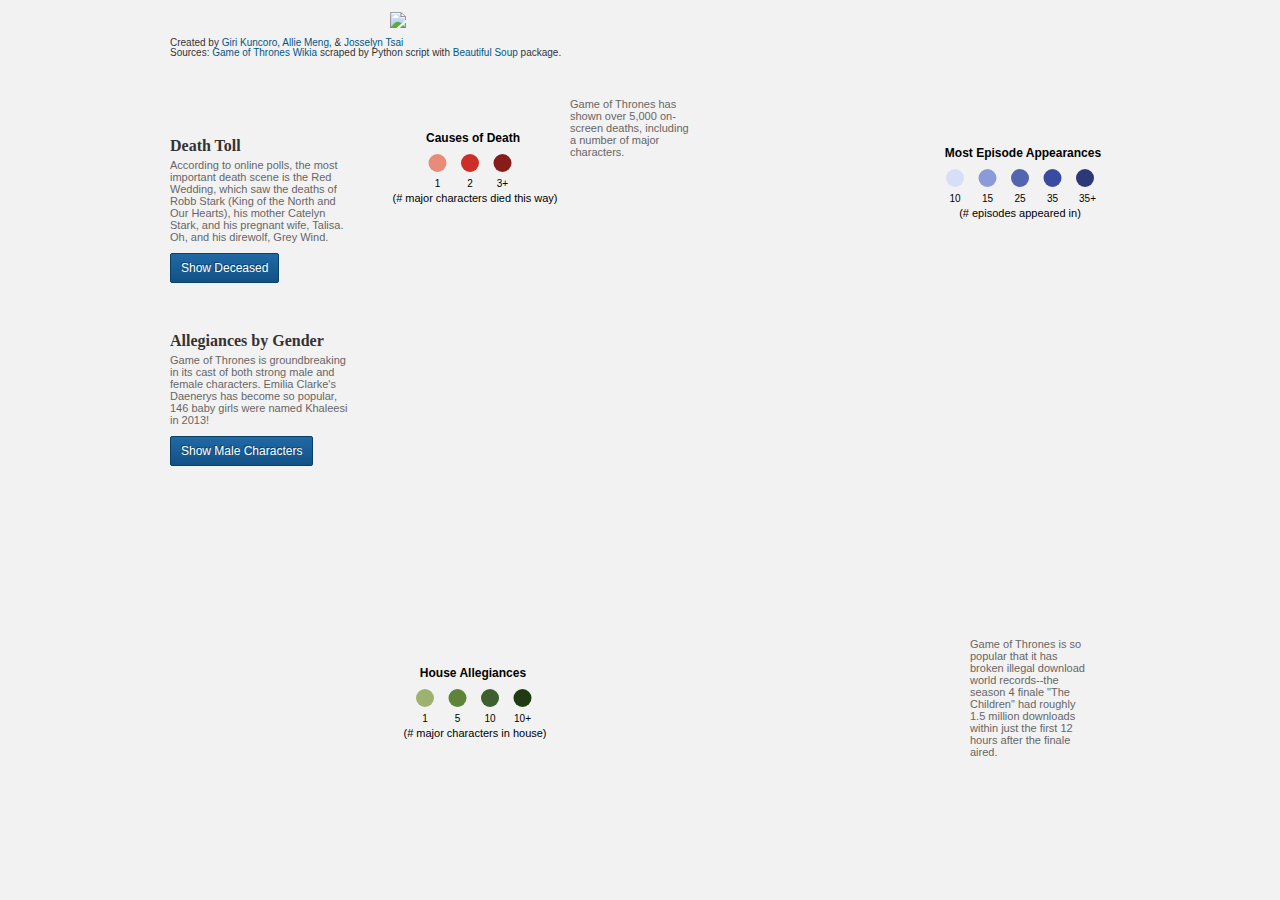
==== index.html @ e8ebdd7c "Cleaned processing function" ====
<!DOCTYPE html>
<html lang="en">
<head>
	<meta http-equiv="Content-Type" content="text/html; charset=utf-8">
	<title>Visualizing Game of Thrones</title>

	<link rel="stylesheet" type="text/css" href="css/pasteup.min.css">
	<link rel="stylesheet" type="text/css" href="css/main.css">

	<script src="https://code.jquery.com/jquery-2.1.4.min.js"></script>
	<script src="http://d3js.org/d3.v3.min.js"></script>
	<script src="js/jquery.tmpl.min.js"></script>
	<script>
		(function(i,s,o,g,r,a,m){i['GoogleAnalyticsObject']=r;i[r]=i[r]||function(){
		(i[r].q=i[r].q||[]).push(arguments)},i[r].l=1*new Date();a=s.createElement(o),
		m=s.getElementsByTagName(o)[0];a.async=1;a.src=g;m.parentNode.insertBefore(a,m)
		})(window,document,'script','//www.google-analytics.com/analytics.js','ga');

		ga('create', 'UA-43046283-2', 'auto');
		ga('send', 'pageview');
	</script>
	<script id="got-canvas" type="text/x-jquery-tmpl">

		<div id='node-name'>${name}</div>

		<div class='node-topic' id='node-image-references'>
			<img src="${imagesrc}" alt="thrones" width="100" height="100">
		</div>
		<div class='node-topic' id='node-game-sales'>
			<div class='node-label'>Status</div>
			<div class='node-data-color' style='background-color: ${color};'></div>
			<div class='node-data-short'>${rating}</div>
		</div>
		<div class='node-topic' id='node-topic-references'>
			<div class='node-label'>Death</div>
			<div class='node-data'></div>
		</div>
		<div class='node-topic' id='node-episode-references'>
			<div class='node-label'>Appearance</div>
			<div class='node-data'>${episodes} episodes</div>
		</div>
		<div class='node-topic' id='node-season-references'>
			<div class='node-label'>Season(s)</div>
			<div class='node-data'></div>
		</div>
		<div class='node-topic' id='node-weapon-references'>
			<div class='node-label'>House</div>
			<div class='node-data'></div>
		</div>
		<div class='node-topic' id='node-culture'>
			<div class='node-label'>Culture</div>
			<div class='node-data'>${culture}</div>
		</div>
		<div class='node-topic' id='node-religion'>
			<div class='node-label'>Religion</div>
			<div class='node-data'>${religion}</div>
		</div>
		<div class='node-topic' id='node-portrayed'>
			<div class='node-label'>Portrayed</div>
			<div class='node-data'>${portrayed}</div>
		</div>
	</script>

	<script id="deathTemplate" type="text/x-jquery-tmpl">
		<div class='node-topic-tags' id='node-tags'>
			<div class='node-data-color' style='background-color: ${color};'></div>
			<div class='node-data-wide'>${count} killed by ${name}</div>
		</div>
	</script>

	<script id="allegianceTemplate" type="text/x-jquery-tmpl">
		<div class='node-topic-tags' id='node-tags'>
			<div class='node-data-color' style='background-color: ${color};'></div>
			<div class='node-data-wide'>${count} characters are in allegiance with ${name}</div>
		</div>
	</script>

	<script id="listTemplate" type="text/x-jquery-tmpl">
		<div class='node-list-item'>${item}</div>
	</script>

	<style>
		body {background-color: #F3F2F2}
	</style>
</head>
<body>

</br><img src="got.png">

<div class='wrap'>
	<div class='row' id='circle-chart-container'>

		<div class='col-12' id='got-network'></div>
		<div class='chart-detail' style='right: 50px; top: 90px; width: 140px; text-align: left;'>
			<p><svg height="100" width="205">
				<text x="103" y= "25" fill="black" font-size="12" font-family="Arial" font-weight="bold" text-anchor="middle" alignment-baseline="central">Most Episode Appearances</text>

				<circle cx="35" cy="50" r="9" fill="#D7DEF7"></circle>
				<circle cx="67.5" cy="50" r="9" fill="#8B9BD9"></circle>
				<circle cx="100" cy="50" r="9" fill="#5265AE"></circle>
				<circle cx="132.5" cy="50" r="9" fill="#394B9F"></circle>
				<circle cx="165" cy="50" r="9" fill="#2C3878"></circle>

				<text x="35" y= "70" fill="black" font-size="10" font-family="Arial" text-anchor="middle" alignment-baseline="central"> 10 </text>
				<text x="67.5" y= "70" fill="black" font-size="10" font-family="Arial" text-anchor="middle" alignment-baseline="central"> 15 </text>
				<text x="100" y= "70" fill="black" font-size="10" font-family="Arial" text-anchor="middle" alignment-baseline="central"> 25 </text>
				<text x="132.5" y= "70" fill="black" font-size="10" font-family="Arial" text-anchor="middle" alignment-baseline="central"> 35 </text>
				<text x="167.5" y= "70" fill="black" font-size="10" font-family="Arial" text-anchor="middle" alignment-baseline="central"> 35+ </text>

				<text x="100" y= "85" fill="black" font-size="11" font-family="Arial" text-anchor="middle" alignment-baseline="central"> (# episodes appeared in) </text>
			</svg></p>
		</div>
		<div id='anchored-charts'>
			<div class='anchored-chart' id='chart-violence'>
				<div class='option-text' font-family="Arial">Death Toll</div>

				<p class='detail-text' >According to online polls, the most important death scene is the Red Wedding, which saw the deaths of Robb Stark (King of the North and Our Hearts), his mother Catelyn Stark, and his pregnant wife, Talisa. Oh, and his direwolf, Grey Wind.</p>
				<div class='callout-chart' id='chart-game-violence'></div>
				<div class='got-button' id='btn-violence'>Show Deceased</div>
			</div>

			<div class='anchored-chart' id='chart-game-guns'>
				<div class='option-text'>Allegiances by Gender</div>

				<p class='detail-text' >Game of Thrones is groundbreaking in its cast of both strong male and female characters. Emilia Clarke's Daenerys has become so popular, 146 baby girls were named Khaleesi in 2013!</p>
				<div class='callout-chart' id='chart-game-weapons'></div>
				<div class='got-button' id='btn-guns'>Show Male Characters</div>
			</div>

			<div class='chart-detail' style='left: 200px; top: 75px; width: 120px; text-align: left;'>
				<p><svg height="100" width="205">
					<text x="103" y= "25" fill="black" font-size="12" font-family="Arial" font-weight="bold" text-anchor="middle" alignment-baseline="central">Causes of Death</text>

					<circle cx="67.5" cy="50" r="9" fill="#E88B78"></circle>
					<circle cx="100" cy="50" r="9" fill="#CC2F27"></circle>
					<circle cx="132.5" cy="50" r="9" fill="#871D1B"></circle>

					<text x="67.5" y= "70" fill="black" font-size="10" font-family="Arial" text-anchor="middle" alignment-baseline="central"> 1 </text>
					<text x="100" y= "70" fill="black" font-size="10" font-family="Arial" text-anchor="middle" alignment-baseline="central"> 2 </text>
					<text x="132.5" y= "70" fill="black" font-size="10" font-family="Arial" text-anchor="middle" alignment-baseline="central"> 3+ </text>

					<text x="105" y= "85" fill="black" font-size="11" font-family="Arial" text-anchor="middle" alignment-baseline="central"> (# major characters died this way) </text>
				</svg></p>
			</div>

			<div class='chart-detail' style='left: 200px; top: 610px; width: 120px; text-align: left;'>
				<p><svg height="100" width="205">
					<text x="103" y= "25" fill="black" font-size="12" font-family="Arial" font-weight="bold" text-anchor="middle" alignment-baseline="central">House Allegiances</text>

					<circle cx="55" cy="50" r="9" fill="#9DB270"></circle>
					<circle cx="87.5" cy="50" r="9" fill="#5E843A"></circle>
					<circle cx="120" cy="50" r="9" fill="#3C602E"></circle>
					<circle cx="152.5" cy="50" r="9" fill="#1E3B13"></circle>

					<text x="55" y= "70" fill="black" font-size="10" font-family="Arial" text-anchor="middle" alignment-baseline="central"> 1 </text>
					<text x="87.5" y= "70" fill="black" font-size="10" font-family="Arial" text-anchor="middle" alignment-baseline="central"> 5 </text>
					<text x="120" y= "70" fill="black" font-size="10" font-family="Arial" text-anchor="middle" alignment-baseline="central"> 10 </text>
					<text x="152.5" y= "70" fill="black" font-size="10" font-family="Arial" text-anchor="middle" alignment-baseline="central"> 10+ </text>

					<text x="105" y= "85" fill="black" font-size="11" font-family="Arial" text-anchor="middle" alignment-baseline="central"> (# major characters in house) </text>
				</svg></p>
			</div>

			<div class='chart-detail' style='left: 400px; top: 60px; width: 120px; text-align: left;'>
				<p>Game of Thrones has shown over 5,000 on-screen deaths, including a number of major characters.</p>
			</div>

			<div class='chart-detail' style='left: 800px; top: 600px; width: 120px; text-align: left;'>
				<p>Game of Thrones is so popular that it has broken illegal download world records--the season 4 finale "The Children" had roughly 1.5 million downloads within just the first 12 hours after the finale aired. </p>
			</div>

		</div>
	</div>

	<div class='row'>
		<div class='col-12'>
			<div id='source'>Created by <a href="http://twitter.com/girikuncoro">Giri Kuncoro</a>, <a href="https://www.facebook.com/allie.meng?fref=ts">Allie Meng</a>, & <a href="https://twitter.com/josselyntsai">Josselyn Tsai</a></div>
			<div id='source'>Sources: <a href="http://gameofthrones.wikia.com/wiki/Game_of_Thrones_Wiki">Game of Thrones Wikia</a> scraped by Python script with <a href="http://www.crummy.com/software/BeautifulSoup/bs4/doc/">Beautiful Soup</a> package.</div>
		</div>
	</div>

</div>

<div id='node-info' class='got-popup'></div>
	<script src="js/main.js"></script>
</body>
</html>
---- css/pasteup.min.css ----
.col-12{width:940px;}
.col-11{width:860px;}
.col-10{width:780px;}
.col-9{width:700px;}
.col-8{width:620px;}
.col-7{width:540px;}
.col-6{width:460px;}
.col-5{width:380px;}
.col-4{width:300px;}
.col-3{width:220px;}
.col-2{width:140px;}
.col-1{width:60px;}
.row{clear:both;zoom:1;}
.row:before,.row:after{content:"";display:table;}
.row:after{clear:both;}
.row [class*="col-"]{float:left;margin-left:20px;}
.row [class*="col-"]:first-child{margin-left:0;}
.fluid-row .col-12{width:99.99999998999999%;}
.fluid-row .col-11{width:91.489361693%;}
.fluid-row .col-10{width:82.97872339599999%;}
.fluid-row .col-9{width:74.468085099%;}
.fluid-row .col-8{width:65.95744680199999%;}
.fluid-row .col-7{width:57.446808505%;}
.fluid-row .col-6{width:48.93617020799999%;}
.fluid-row .col-5{width:40.425531911%;}
.fluid-row .col-4{width:31.914893614%;}
.fluid-row .col-3{width:23.404255317%;}
.fluid-row .col-2{width:14.89361702%;}
.fluid-row .col-1{width:6.382978723%;}
.fluid-row{clear:both;zoom:1;}
.fluid-row:before,.fluid-row:after{content:"";display:table;}
.fluid-row:after{clear:both;}
.fluid-row [class*="col-"]{float:left;margin-left:2.127659574%;}
.fluid-row [class*="col-"]:first-child{margin-left:0;}
article,aside,details,figcaption,figure,footer,header,hgroup,nav,section,summary{display:block;}
audio,canvas,video{display:inline-block;*display:inline;*zoom:1;}
audio:not([controls]){display:none;height:0;}
img{border:0;-ms-interpolation-mode:bicubic;max-width:100%;}
svg:not(:root){overflow:hidden;}
.wrap{width:940px;margin:0 auto;}
.fluid-wrap{max-width:940px;margin:0 auto;padding:0 10px;}
.pull-left{float:left;}
.pull-right{float:right;}
.margin-top{margin-top:10px;}
.margin-bottom{margin-bottom:10px;}
.border-top{border-top:1px solid #BEBEBE;}
.border-bottom{border-bottom:1px solid #BEBEBE;}
.h{position:absolute !important;clip:rect(1px 1px 1px 1px);clip:rect(1px, 1px, 1px, 1px);}
[hidden]{display:none;}
.cf:before,.cf:after{content:"";display:table;}
.cf:after{clear:both;}
.cf{zoom:1;}
html{font-size:100%;-webkit-text-size-adjust:100%;-ms-text-size-adjust:100%;}
body{color:#333;background-color:#FFF;font-size:12px;line-height:15px;font-family:arial,sans-serif;margin:0;}
p,pre,dd,dl,menu,ul,ol{margin:0 0 10px;}
.article-body p,.article-body li,.article-body dl{font-size:14px;line-height:20px;}
.article-body p{margin-bottom:15px;}
blockquote{border-left:10px solid #D3D3D3;margin:1em 40px 1em 30px;padding-left:10px;}
figcaption{color:#666;}
small{font-size:11px;line-height:14px;}
html,button,input,select,textarea{font-family:arial,sans-serif;}
abbr[title]{border-bottom:1px dotted;}
b,strong{font-weight:bold;}
dfn{font-style:italic;}
mark{background:#ff0;color:#000;}
pre,code,kbd,samp{font-family:monospace, serif;_font-family:'courier new',monospace;font-size:1em;}
pre{white-space:pre;white-space:pre-wrap;word-wrap:break-word;}
q{quotes:none;}
q:before,q:after{content:'';content:none;}
sub,sup{font-size:75%;line-height:0;position:relative;vertical-align:baseline;}
sup{top:-0.5em;}
sub{bottom:-0.25em;}
figure{margin:0;}
.standfirst{font-size:16px;line-height:20px;color:#666;}
.caption{color:#666;}
.dotted-border{border-top:1px dotted #666;padding-top:2px;}
h1,h2,h3,h4,h5,h6{font-family:georgia, serif;margin:0;}
h1,.article-heading{font-size:24px;line-height:30px;font-weight:normal;}
h2,.sub-heading{font-size:18px;line-height:25px;font-weight:normal;}
h3,.related-heading{font-size:16px;line-height:20px;font-weight:bold;}
h4,.trailblock-heading{font-size:14px;line-height:20px;font-weight:bold;}
h5,.article-base-heading{font-size:14px;line-height:20px;font-weight:bold;font-family:arial,sans-serif;}
h6,.base-heading{font-size:12px;line-height:15px;font-weight:bold;font-family:arial,sans-serif;}
.hd{background-color:#ededed;padding:4px 5px 14px;margin-bottom:10px;clear:both;}
.hd .sub-heading{line-height:20px;}
h1 abbr,h2 abbr,h3 abbr,h4 abbr,h5 abbr,h6 abbr{border:none !important;}
a,a:link,a:visited{color:#005689;text-decoration:none;}
a:hover,a:focus{text-decoration:underline;}
a:active{color:white;background-color:#005689;}
a:focus{outline:thin dotted;}
a:hover,a:active{outline:0;}
form{margin:0;}
legend{border:0;padding:0;white-space:normal;*margin-left:-7px;}
button,input,select,textarea{font-size:100%;margin:0;vertical-align:baseline;*vertical-align:middle;}
button,input{line-height:normal;}
button,input[type="button"],input[type="reset"],input[type="submit"]{cursor:pointer;-webkit-appearance:button;-moz-appearance:button;*overflow:visible;}
button[disabled],input[disabled]{cursor:default;}
input[type="checkbox"],input[type="radio"]{box-sizing:border-box;padding:0;*height:13px;*width:13px;}
input[type="search"]{-webkit-appearance:textfield;-moz-appearance:textfield;-moz-box-sizing:content-box;-webkit-box-sizing:content-box;box-sizing:content-box;}
input[type="search"]::-webkit-search-decoration,input[type="search"]::-webkit-search-cancel-button{-webkit-appearance:none;-moz-appearance:none;}
button::-moz-focus-inner,input::-moz-focus-inner{border:0;padding:0;}
textarea{overflow:auto;vertical-align:top;}
fieldset{border:none;padding:0;margin:0;}
.inline-message{display:inline-block;padding:0.4em 5px;margin-left:0.5em;margin-right:0.5em;font-style:normal;}
.error{background-color:#F7D2CC;}
.notice{background-color:#e0ecf4;}
input[type="email"],input[type="password"],input[type="text"],input[type="url"],input[type="search"],textarea{border:1px solid #999;min-height:14px;padding:0.4em 5px 0.4em 5px;}
input[type="checkbox"]{margin-bottom:1em;}
select{padding:1px;}
input[type="submit"],button{padding:1px 0;}
button,.button,a.button,input[type="submit"].button{background-color:#005689;border:1px solid #005689;box-shadow:0 2px 5px 2px #ededed;color:#fff;display:inline-block;font-size:14px;font-weight:bold;outline:none;padding:5px 20px;text-align:center;text-shadow:0 2px 0 #004372;text-decoration:none;-webkit-box-shadow:0 2px 5px 2px #ededed;-moz-box-shadow:0 2px 5px 2px #ededed;}
button:hover,.button:hover,a.button:hover,button:focus,.button:focus,a.button:focus{background-color:#004372;border-color:#004372;}
button:active,.button:active,a.button:active{background-color:#004878;border-color:#004878;-webkit-box-shadow:0 2px 5px 2px #000;-moz-box-shadow:0 2px 5px 2px #000;box-shadow:inset 0 0 8px #000;}
.field{margin-bottom:15px;clear:both;}
.field-label{display:block;float:left;width:25%;margin:0.4em 0 0 0;}
.field-inputs{width:70%;margin-left:30%;}
.field-inputs label{display:block;margin:0.4em;min-height:15px;}
.field-inputs input[type="email"],.field-inputs input[type="password"],.field-inputs input[type="text"],.field-inputs input[type="url"],.field-inputs input[type="search"],.field-inputs textarea{width:45%;}
.field-inputs .check,.field-inputs .radio{margin-left:18px;}
.field-inputs .check input[type="checkbox"],.field-inputs .radio input[type="radio"]{float:left;margin-left:-18px;margin-bottom:0;}
.field-inputs .inline-message{width:45%;}
.field-inputs input[type="button"],.field-inputs input[type="submit"]{float:right;}
table{width:100%;border-collapse:collapse;border-spacing:0;border-color:#333;}
tr{background-color:#F5F5F5;}
tbody tr:nth-child(even){background-color:#EDEDED;}
tbody:hover tr{background-color:#F5F5F5;}
tbody:hover tr:nth-child(even){background-color:#EDEDED;}
tbody:hover tr:hover,tr.highlighted-row{background-color:#FFF3A5;}
th{background-color:#D8D8D8;border-bottom:1px solid #999;font-weight:bold;text-align:left;}
th,td{padding:10px;border-right:1px solid #B9B9B9;}
th:last-child,td:last-child{border-right:none;}
table caption{background-color:#CCC;text-align:left;padding:10px 6px 20px 6px;border-bottom:1px solid #999;border-top:1px solid #0061A6;}
tfoot tr{background-color:F5F5F5;border-top:1px dotted #999;font-size:11px;line-height:14px;}
table.condensed th,table.condensed td{padding-top:5px;padding-bottom:5px;}
dt{font-weight:bold;}
menu,ol,ul{padding:0;margin-left:25px;}
nav ul,nav ol{list-style:none;list-style-image:none;}
ol.unstyled,ul.unstyled{margin-left:0;list-style:none;}
.inline{margin-left:0;}
.inline li,.inline li{display:inline;}
.inline.with-separators li:after{content:" | ";}
.inline.with-separators li:last-child:after{content:none;}
.dl-horizontal dt{float:left;clear:left;width:150px;text-align:right;}
.dl-horizontal dd{margin-left:160px;}
.topbar{background:#ededed;float:left;font-size:12px;margin-bottom:20px;width:100%;}
.topbar ul{background:#ededed;list-style:none;margin:0;padding:0;}
.topbar li{border-left:1px solid #c6c6c6;float:left;list-style:none;}
.topbar li:first-child{border-left:0 none;}
.topbar a{display:block;margin:0;padding:8px 10px 7px 10px;text-decoration:none;cursor:pointer;}
.topbar a:hover,.topbar a:focus,.topbar .dropdown-holder:hover,.topbar .dropdown-holder:focus{background:#d9d9d9;}
.dropdown-holder{position:relative;}
.dropdown{position:absolute;left:-1px;display:none;}
.dropdown li{border-left:0 none;border-top:1px solid #c6c6c6;clear:both;width:100%;}
.dropdown a{background:#d9d9d9;padding:4px 10px 3px 10px;white-space:nowrap;}
.dropdown a:hover{background:#C6C6C6;white-space:nowrap;}
.dropdown li:first-child{border-top:0 none;}
.dropdown-holder:hover .dropdown,.dropdown-holder a:focus+.dropdown,.dropdown:focus{display:block;}
.dropdown.align-right{left:auto;right:-1px;}
li:first-child .dropdown.left-align{left:0;}
li:last-child .dropdown.align-right{right:0;}
@media screen and (max-width:600px){.topbar ul{float:none;border:none;} .topbar li{float:none;border:none;border-bottom:1px solid #c6c6c6;} .dropdown{position:static;width:100%;}}.topbar-show{display:block;}
.section-pulldown{margin-top:5px;}
.identity-noticebar{background:#c6ddf1;border-top:1px solid #c6c6c6;font-weight:bold;margin-bottom:10px;position:relative;padding-right:32px;}
.identity-noticebar-content{border-top:1px solid #c6ddf1;padding:5px 10px;}
.identity-noticebar p{margin-bottom:0;}
.identity-noticebar .hide-bar{background:transparent url("http:\/\/id.guim.co.uk\/static\/126\/cs\/images\/close.png") top left no-repeat;cursor:pointer;display:block;height:32px;overflow:hidden;position:absolute;top:-3px;right:0;text-indent:100%;white-space:nowrap;width:32px;}
.site-search{margin-top:7px;}
.site-search [name="section"]{padding:3px 0;}
.site-search [type="submit"]{padding:3px 0;}
.nav-sections{float:left;clear:both;font-family:Georgia;font-size:16px;margin:15px 0 0 0;padding:0;width:100%;}
.nav-sections li{border-left:1px solid #c6c6c6;float:left;}
.nav-sections li:first-child{border:0 none;}
.nav-sections a{display:block;line-height:24px;padding:0 5px;text-decoration:none;color:#333;}
.nav-sections a:hover,.nav-sections a:focus,.nav-sections a:active{color:#FFF;background-color:#333;}
.nav-tags{background-color:#ededed;clear:both;float:left;font-family:Georgia;font-size:16px;list-style:none;margin:15px 0 0 0;padding:0;width:100%;}
.nav-tags li{border-left:1px solid #bebebe;float:left;list-style:none;}
.nav-tags li:first-child{border:0 none;}
.nav-tags a{display:block;line-height:24px;padding:0 5px;position:relative;text-decoration:none;}
.nav-tags a:hover,.nav-tags a:focus,.nav-tags a:active{color:#fff;background-color:#333;}
.factbox{background-color:#F3F3F3;padding:5px;}
.factbox-heading{font-family:arial,sans-serif;font-size:12px;line-height:15px;font-weight:bold;margin-bottom:0;}
.factbox-image{margin:10px -5px;}
.footer{font-size:11px;line-height:14px;margin:15px 0;padding-top:5px;clear:both;}
.footer p,.footer ul,.footer ol,.footer menu,.footer dl{margin:2px 0 2px 0;}
.site-header #Top{margin-top:10px;}
.site-header #Top,.site-header #Top a{text-align:center;}
.zone-border{border-color:#0061A6;border-top-style:solid;border-top-width:1px;padding-top:2px;}
.zone-border-medium{border-top-width:3px;}
.zone-border-large{border-top-width:10px;padding-top:5px;}
.zone-color{color:#0061A6;}
.zone-background,a.zone-background{background-color:#0061A6;color:#fff;}
.zone-news .zone-border{border-color:#D61D00;}
.zone-sport .zone-border{border-color:green;}
.zone-comment .zone-border,.zone-commentisfree .zone-border{border-color:#0061A6;}
.zone-culture .zone-border{border-color:#D1008B;}
.zone-business .zone-border{border-color:#3246AB;}
.zone-money .zone-border{border-color:#8F1AB6;}
.zone-life-and-style .zone-border{border-color:#AD532F;}
.zone-lifeandstyle .zone-border{border-color:#AD532F;}
.zone-travel .zone-border{border-color:#066EC9;}
.zone-environment .zone-border{border-color:#4A7801;}
.zone-news .zone-color{color:#D61D00;}
.zone-sport .zone-color{color:#008000;}
.zone-comment .zone-color,.zone-commentisfree .zone-color{color:#0061A6;}
.zone-culture .zone-color{color:#D1008B;}
.zone-business .zone-color{color:#3246AB;}
.zone-money .zone-color{color:#8F1AB6;}
.zone-life-and-style .zone-color{color:#AD532F;}
.zone-lifeandstyle .zone-color{color:#AD532F;}
.zone-travel .zone-color{color:#066EC9;}
.zone-environment .zone-color{color:#4A7801;}
.zone-news .zone-background,.zone-news .zone-background-hover:hover,.zone-news .zone-background-hover:focus,.zone-news .zone-background-hover:active{background-color:#D61D00;}
.zone-sport .zone-background,.zone-sport .zone-background-hover:hover,.zone-sport .zone-background-hover:focus,.zone-sport .zone-background-hover:active{background-color:#008000;}
.zone-comment .zone-background,.zone-comment .zone-background-hover:hover,.zone-comment .zone-background-hover:focus,.zone-comment .zone-background-hover:active{background-color:#0061A6;}
.zone-commentisfree .zone-background,.zone-commentisfree .zone-background-hover:hover,.zone-commentisfree .zone-background-hover:focus,.zone-commentisfree .zone-background-hover:active{background-color:#0061A6;}
.zone-culture .zone-background,.zone-culture .zone-background-hover:hover,.zone-culture .zone-background-hover:focus,.zone-culture .zone-background-hover:active{background-color:#D1008B;}
.zone-business .zone-background,.zone-business .zone-background-hover:hover,.zone-business .zone-background-hover:focus,.zone-business .zone-background-hover:active{background-color:#3246AB;}
.zone-money .zone-background,.zone-money .zone-background-hover:hover,.zone-money .zone-background-hover:focus,.zone-money .zone-background-hover:active{background-color:#8F1AB6;}
.zone-life-and-style .zone-background,.zone-life-and-style .zone-background-hover:hover,.zone-life-and-style .zone-background-hover:focus,.zone-life-and-style .zone-background-hover:active{background-color:#AD532F;}
.zone-lifeandstyle .zone-background,.zone-lifeandstyle .zone-background-hover:hover,.zone-lifeandstyle .zone-background-hover:focus,.zone-lifeandstyle .zone-background-hover:active{background-color:#AD532F;}
.zone-travel .zone-background,.zone-travel .zone-background-hover:hover,.zone-travel .zone-background-hover:focus,.zone-travel .zone-background-hover:active{background-color:#066EC9;}
.zone-environment .zone-background,.zone-environment .zone-background-hover:hover,.zone-environment .zone-background-hover:focus,.zone-environment .zone-background-hover:active{background-color:#4A7801;}
---- css/main.css ----
h1 {
	font-size: 28px;
}

p {
	font-size: 14px;
	line-height: 18px;
	color: #666;
}


body {
	line-height: 1;
	font-family: Arial, sans-serif;
	margin: 0;
	text-rendering: optimizeLegibility;
}

/* all single-instance buttons get the .got-button class */
.got-button {
  display: inline-block;
	padding: 8px 10px;

	color: #fff;
	font-size: 12px;
	font-family: Helvetica, Arial, sans-serif;
	font-weight: 200;
	line-height: 1em;

	cursor: pointer;

	/* if text is 20px or larger */
	text-shadow:-2px -2px 0px #074168, 1px 1px 1px rgba(255,255,255,.2);
	/* if text is smaller than 20px */
	text-shadow:-1px -1px 0px #074168;
	-webkit-background-clip: text;
	-moz-background-clip: text;
	background-clip: text;

	border:1px solid #074168;

	background:-webkit-gradient( linear, left top, left bottom, color-stop(0.05, #2068a4), color-stop(1, #125185) );
	background:-moz-linear-gradient( center top, #2068a4 5%, #125185 100% );
	filter:progid:DXImageTransform.Microsoft.gradient(startColorstr='#2068a4', endColorstr='#125185');
	background-color:#2068a4;

	-moz-border-radius:2px;
	-webkit-border-radius:2px;
	border-radius:2px;

	-webkit-touch-callout: none;
	-webkit-user-select: none;
	-khtml-user-select: none;
	-moz-user-select: none;
	-ms-user-select: none;
	user-select: none;
}

.got-button:hover {
	background:-webkit-gradient( linear, left top, left bottom, color-stop(0.05, #196191), color-stop(1, #125185) );
	background:-moz-linear-gradient( center top, #196191 5%, #125185 100% );
	filter:progid:DXImageTransform.Microsoft.gradient(startColorstr='#196191', endColorstr='#125185');
	background-color:#196191;
}

.got-button:active {
	position:relative;
	top:1px;

	background:-webkit-gradient( linear, left top, left bottom, color-stop(0.05, #0a3f6b), color-stop(1, #125185) );
	background:-moz-linear-gradient( center top, #0a3f6b 5%, #125185 100% );
	filter:progid:DXImageTransform.Microsoft.gradient(startColorstr='#0a3f6b', endColorstr='#125185');
	background-color:#0a3f6b;
}

/* selected state, if necessary*/
.got-button-selected,
.got-button-selected:hover {
	background:-webkit-gradient( linear, left top, left bottom, color-stop(0.05, #0a3f6b), color-stop(1, #125185) );
	background:-moz-linear-gradient( center top, #0a3f6b 5%, #125185 100% );
	filter:progid:DXImageTransform.Microsoft.gradient(startColorstr='#0a3f6b', endColorstr='#125185');
	background-color:#0a3f6b;
}

#source {
	font-size: 10px;
	font-family: Arial;
}

.links {
	stroke-width: 1px;
	fill: none;
	opacity: .6;
}

.node {
	cursor: pointer;
}

.game-weapon-link {
	stroke-width: 1px;
	fill: none;
}
.game-topic-link {
	stroke-width: 1px;
	fill: none;
}

.circle-text-dim {
	opacity: .2;

}

.circle-text-highlight {
	font-weight: bold;
	opacity: 1;
}


.circle-text {
	font-size: 11px;
	font-family: Arial;
	cursor: pointer;
}


.highlight {
	font-weight: bold;
}

.showlink {
	stroke: red;
}

#node-name {
	font-family: Georgia;
	font-size: 14px;
	line-height: 16px;
	margin-bottom: 5px;
}

#node-info {
	width: 175px;
}

.node-topic {
	float: left;
	width: 100%;
	padding: 3px 0;
	border-top: 1px solid #ccc;
}

.node-topic-tags {
	float: left;
	width: 100%;
	padding: 3px 0;
}

.node-label {
	width: 40%;
	float: left;
	font-size: 11px;
	line-height: 11px;
	font-family: Arial;
	font-weight: bold;
}

.node-data, .node-data-short, .node-data-full, .node-data-wide {
	width: 60%;
	float: left;
	font-family: Arial;
	font-weight: normal;
	font-size: 11px;
	line-height: 11px;
	text-align: left;
}

.node-data-full {
	width: 100%;
	margin-top: 5px;
	padding-top: 5px;
	border-top: 1px solid #ccc;

}

.node-data-short {
	width: 30%;
}

.node-data-color {
	float: left;
	height: 10px;
	width: 7%;
	margin-right: 3%;
}

.node-data-wide {
	float: left;
	width: 85%;
	margin-right: 3%;
	text-transform: lowercase;

}


.node-list-item {
	width: 100%;
	float: left;
}

.got-popup {
  pointer-events: none;
  padding: 6px 6px 6px 6px;
  color: #333;
  font-family: Arial, Helvetica, sans-serif;
  border: 1px solid #bbb;
  -moz-box-shadow: 1px 1px 2px rgba(0, 0, 0, 0.2);
  -webkit-box-shadow: 1px 1px 2px rgba(0, 0, 0, 0.2);
  box-shadow: 1px 1px 5px rgba(0, 0, 0, 0.3);
  background-color: #fefefe;
  position: absolute;
  z-index: 100;
  display: none;
}

#game-feedback {
	margin-bottom: 40px;
}

#game-feedback h1{
	border-top: 1px solid #ccc;
	text-align: center;
	margin-top: 50px;
	padding-top: 20px;
}


.user-grid {
	width: 300px;
	height: 300px;
}

[class*="user-grid-group-"] {
	float: left;
	height: 149px;
	width: 149px;
}

.user-grid-group-1, .user-grid-group-2 {
	border-bottom: 2px solid #000;
}
.user-grid-group-1, .user-grid-group-3 {
	border-right: 2px solid #000;
}


[class*="user-grid-block-"] {
	float: left;
	width: 74px;
	height: 74px;
	background-color: #ccc;
}

.user-grid-block-1, .user-grid-block-2 {
	border-bottom: 1px solid #fff;
}

.user-grid-block-1, .user-grid-block-3 {
	border-right: 1px solid #fff;
}

.option-text {
	font-family: Georgia;
	font-size: 16px;
	width: 100%;
	margin-bottom: 5px;
	font-weight: bold;
	float: left;
}

.detail-text {
	font-size: 11px;
	line-height: 12px;
	margin-right: 10px;
	float: left;
	width: 100%;
	color: #666;
}

.callout-chart {
	width: 100%;
	float: left;
}

.callout-chart-large {
	width: 100%;

}

.bar {
	cursor: pointer;
	stroke: #fff;
	stroke-width: 1px;
}

.bar-label {
	fill: #000;
	font-size: 11px;
}

.bar-label-pct {
	fill: #333;
	font-size: 10px;
}

.bar-highlight {
	fill: #ccc;
}


#circle-chart-container {
	position: relative;
	background: url(../img/annotations.png) no-repeat 5px -70px;
}


#anchored-charts {
	padding-top: 100px;
	width: 200px;
	position: absolute;
}

.anchored-chart {
	float: left;
	margin-bottom: 50px;
}

#chart-game-guns {
	float: left;
	width: 180px;
}

#chart-game-audience {
	float: left;
}

#chart-violence {
	width: 180px;
	float: left;
}


.chart-detail {
	position: absolute;
	width: 100px;
}

.chart-detail p {
	font-size: 11px;
	line-height: 12px;
}



#intro-video {
	width: 460px;
	float: left;
	height: 258px;
	margin-left: 90px;
}

#intro-text {
	margin-right: 20px;
	margin-left: 20px;
	width: 300px;
	float: left;
}
#intro-text p {
	text-align: left;

}

img {
	display: block;
	max-width: 500px;
	max-height: 95px;
	width: auto;
	margin-left: auto;
	margin-right: auto;
	margin-bottom: 10px;
}
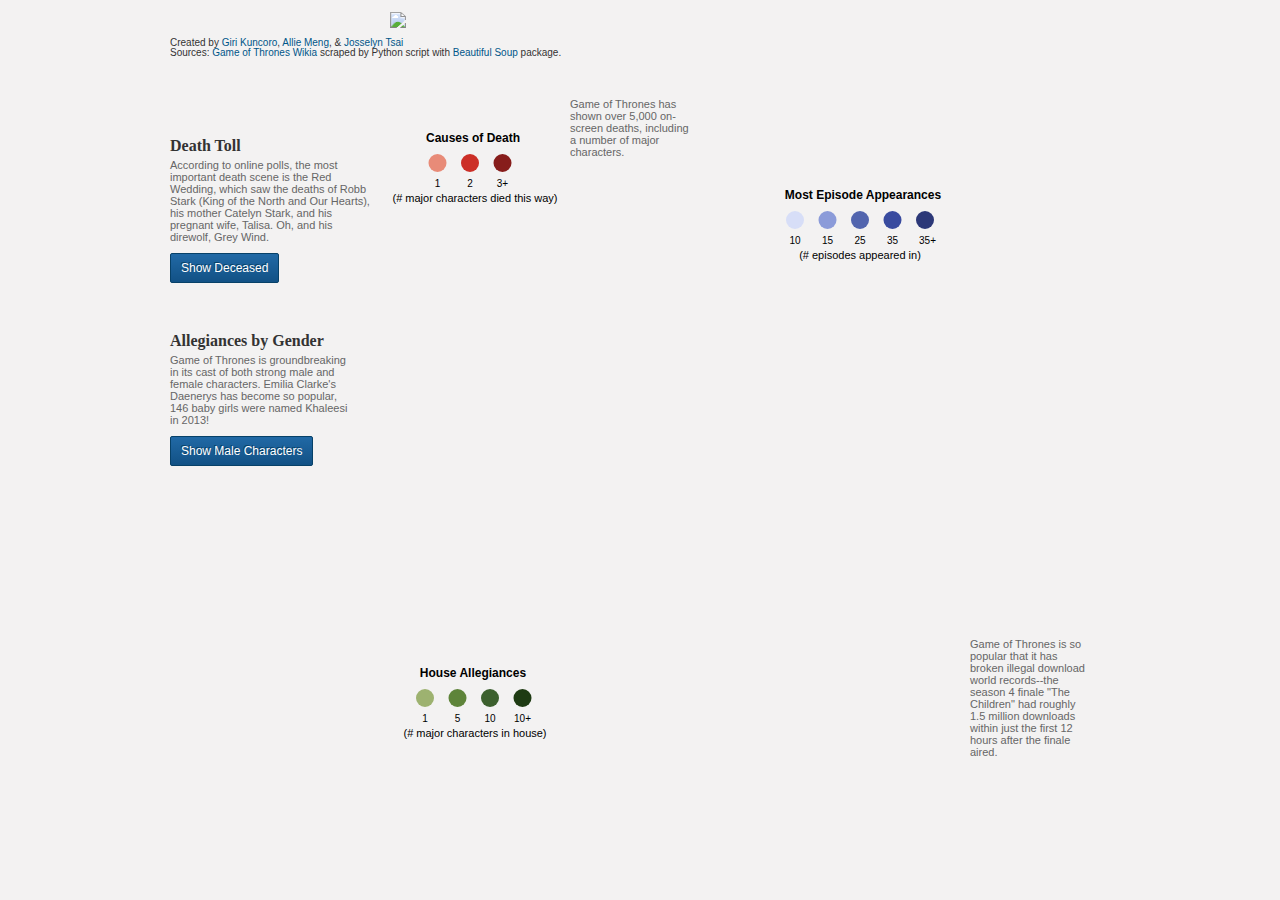
==== commit bd6a01a4: "Fixed positioning" ====
--- a/index.html
+++ b/index.html
@@ -19,57 +19,57 @@
 		ga('create', 'UA-43046283-2', 'auto');
 		ga('send', 'pageview');
 	</script>
-	<script id="got-canvas" type="text/x-jquery-tmpl">
 
+	<script id="charTemplate" type="text/x-jquery-tmpl">
 		<div id='node-name'>${name}</div>
 
-		<div class='node-topic' id='node-image-references'>
+		<div class='node-char' id='node-image-references'>
 			<img src="${imagesrc}" alt="thrones" width="100" height="100">
 		</div>
-		<div class='node-topic' id='node-game-sales'>
+		<div class='node-char' id='node-char-appearance'>
 			<div class='node-label'>Status</div>
 			<div class='node-data-color' style='background-color: ${color};'></div>
-			<div class='node-data-short'>${rating}</div>
+			<div class='node-data-short'>${status}</div>
 		</div>
-		<div class='node-topic' id='node-topic-references'>
+		<div class='node-char' id='node-death-references'>
 			<div class='node-label'>Death</div>
 			<div class='node-data'></div>
 		</div>
-		<div class='node-topic' id='node-episode-references'>
+		<div class='node-char' id='node-episode-references'>
 			<div class='node-label'>Appearance</div>
 			<div class='node-data'>${episodes} episodes</div>
 		</div>
-		<div class='node-topic' id='node-season-references'>
+		<div class='node-char' id='node-season-references'>
 			<div class='node-label'>Season(s)</div>
 			<div class='node-data'></div>
 		</div>
-		<div class='node-topic' id='node-weapon-references'>
+		<div class='node-char' id='node-house-references'>
 			<div class='node-label'>House</div>
 			<div class='node-data'></div>
 		</div>
-		<div class='node-topic' id='node-culture'>
+		<div class='node-char' id='node-culture'>
 			<div class='node-label'>Culture</div>
 			<div class='node-data'>${culture}</div>
 		</div>
-		<div class='node-topic' id='node-religion'>
+		<div class='node-char' id='node-religion'>
 			<div class='node-label'>Religion</div>
 			<div class='node-data'>${religion}</div>
 		</div>
-		<div class='node-topic' id='node-portrayed'>
+		<div class='node-char' id='node-portrayed'>
 			<div class='node-label'>Portrayed</div>
 			<div class='node-data'>${portrayed}</div>
 		</div>
 	</script>
 
 	<script id="deathTemplate" type="text/x-jquery-tmpl">
-		<div class='node-topic-tags' id='node-tags'>
+		<div class='node-char-tags' id='node-tags'>
 			<div class='node-data-color' style='background-color: ${color};'></div>
 			<div class='node-data-wide'>${count} killed by ${name}</div>
 		</div>
 	</script>
 
 	<script id="allegianceTemplate" type="text/x-jquery-tmpl">
-		<div class='node-topic-tags' id='node-tags'>
+		<div class='node-char-tags' id='node-tags'>
 			<div class='node-data-color' style='background-color: ${color};'></div>
 			<div class='node-data-wide'>${count} characters are in allegiance with ${name}</div>
 		</div>
@@ -78,10 +78,6 @@
 	<script id="listTemplate" type="text/x-jquery-tmpl">
 		<div class='node-list-item'>${item}</div>
 	</script>
-
-	<style>
-		body {background-color: #F3F2F2}
-	</style>
 </head>
 <body>
 
@@ -91,7 +87,8 @@
 	<div class='row' id='circle-chart-container'>
 
 		<div class='col-12' id='got-network'></div>
-		<div class='chart-detail' style='right: 50px; top: 90px; width: 140px; text-align: left;'>
+
+		<div class='chart-detail' style='right: 380px; top: 170px; width: 140px; text-align: left;'>
 			<p><svg height="100" width="205">
 				<text x="103" y= "25" fill="black" font-size="12" font-family="Arial" font-weight="bold" text-anchor="middle" alignment-baseline="central">Most Episode Appearances</text>
 
@@ -110,21 +107,22 @@
 				<text x="100" y= "85" fill="black" font-size="11" font-family="Arial" text-anchor="middle" alignment-baseline="central"> (# episodes appeared in) </text>
 			</svg></p>
 		</div>
+
 		<div id='anchored-charts'>
-			<div class='anchored-chart' id='chart-violence'>
+			<div class='anchored-chart' id='chart-death'>
 				<div class='option-text' font-family="Arial">Death Toll</div>
 
 				<p class='detail-text' >According to online polls, the most important death scene is the Red Wedding, which saw the deaths of Robb Stark (King of the North and Our Hearts), his mother Catelyn Stark, and his pregnant wife, Talisa. Oh, and his direwolf, Grey Wind.</p>
-				<div class='callout-chart' id='chart-game-violence'></div>
-				<div class='got-button' id='btn-violence'>Show Deceased</div>
+				<div class='callout-chart' id='chart-char-death'></div>
+				<div class='got-button' id='btn-death'>Show Deceased</div>
 			</div>
 
-			<div class='anchored-chart' id='chart-game-guns'>
+			<div class='anchored-chart' id='chart-house'>
 				<div class='option-text'>Allegiances by Gender</div>
 
 				<p class='detail-text' >Game of Thrones is groundbreaking in its cast of both strong male and female characters. Emilia Clarke's Daenerys has become so popular, 146 baby girls were named Khaleesi in 2013!</p>
-				<div class='callout-chart' id='chart-game-weapons'></div>
-				<div class='got-button' id='btn-guns'>Show Male Characters</div>
+				<div class='callout-chart' id='chart-char-gender'></div>
+				<div class='got-button' id='btn-gender'>Show Male Characters</div>
 			</div>
 
 			<div class='chart-detail' style='left: 200px; top: 75px; width: 120px; text-align: left;'>
@@ -168,7 +166,6 @@
 			<div class='chart-detail' style='left: 800px; top: 600px; width: 120px; text-align: left;'>
 				<p>Game of Thrones is so popular that it has broken illegal download world records--the season 4 finale "The Children" had roughly 1.5 million downloads within just the first 12 hours after the finale aired. </p>
 			</div>
-
 		</div>
 	</div>
 
@@ -182,6 +179,8 @@
 </div>
 
 <div id='node-info' class='got-popup'></div>
-	<script src="js/main.js"></script>
+
+<script src="js/main.js"></script>
+
 </body>
 </html>
--- a/css/main.css
+++ b/css/main.css
@@ -1,24 +1,34 @@
-h1 {
-	font-size: 28px;
-}
-
-p {
-	font-size: 14px;
-	line-height: 18px;
-	color: #666;
-}
-
-
 body {
 	line-height: 1;
 	font-family: Arial, sans-serif;
 	margin: 0;
 	text-rendering: optimizeLegibility;
+	background-color: #F3F2F2;
+}
+
+h1 {
+	font-size: 28px;
+}
+
+p {
+	font-size: 14px;
+	line-height: 18px;
+	color: #666;
+}
+
+img {
+	display: block;
+	max-width: 500px;
+	max-height: 95px;
+	width: auto;
+	margin-left: auto;
+	margin-right: auto;
+	margin-bottom: 10px;
 }
 
 /* all single-instance buttons get the .got-button class */
 .got-button {
-  display: inline-block;
+  	display: inline-block;
 	padding: 8px 10px;
 
 	color: #fff;
@@ -97,11 +107,7 @@
 	cursor: pointer;
 }
 
-.game-weapon-link {
-	stroke-width: 1px;
-	fill: none;
-}
-.game-topic-link {
+.char-death-link {
 	stroke-width: 1px;
 	fill: none;
 }
@@ -116,13 +122,11 @@
 	opacity: 1;
 }
 
-
 .circle-text {
 	font-size: 11px;
 	font-family: Arial;
 	cursor: pointer;
 }
-
 
 .highlight {
 	font-weight: bold;
@@ -143,14 +147,14 @@
 	width: 175px;
 }
 
-.node-topic {
+.node-char {
 	float: left;
 	width: 100%;
 	padding: 3px 0;
 	border-top: 1px solid #ccc;
 }
 
-.node-topic-tags {
+.node-char-tags {
 	float: left;
 	width: 100%;
 	padding: 3px 0;
@@ -201,7 +205,6 @@
 	text-transform: lowercase;
 
 }
-
 
 .node-list-item {
 	width: 100%;
@@ -223,52 +226,6 @@
   display: none;
 }
 
-#game-feedback {
-	margin-bottom: 40px;
-}
-
-#game-feedback h1{
-	border-top: 1px solid #ccc;
-	text-align: center;
-	margin-top: 50px;
-	padding-top: 20px;
-}
-
-
-.user-grid {
-	width: 300px;
-	height: 300px;
-}
-
-[class*="user-grid-group-"] {
-	float: left;
-	height: 149px;
-	width: 149px;
-}
-
-.user-grid-group-1, .user-grid-group-2 {
-	border-bottom: 2px solid #000;
-}
-.user-grid-group-1, .user-grid-group-3 {
-	border-right: 2px solid #000;
-}
-
-
-[class*="user-grid-block-"] {
-	float: left;
-	width: 74px;
-	height: 74px;
-	background-color: #ccc;
-}
-
-.user-grid-block-1, .user-grid-block-2 {
-	border-bottom: 1px solid #fff;
-}
-
-.user-grid-block-1, .user-grid-block-3 {
-	border-right: 1px solid #fff;
-}
-
 .option-text {
 	font-family: Georgia;
 	font-size: 16px;
@@ -317,13 +274,6 @@
 	fill: #ccc;
 }
 
-
-#circle-chart-container {
-	position: relative;
-	background: url(../img/annotations.png) no-repeat 5px -70px;
-}
-
-
 #anchored-charts {
 	padding-top: 100px;
 	width: 200px;
@@ -335,20 +285,14 @@
 	margin-bottom: 50px;
 }
 
-#chart-game-guns {
-	float: left;
+#chart-game-audience {
+	float: left;
+}
+
+#chart-house {
 	width: 180px;
-}
-
-#chart-game-audience {
-	float: left;
-}
-
-#chart-violence {
-	width: 180px;
-	float: left;
-}
-
+	float: left;
+}
 
 .chart-detail {
 	position: absolute;
@@ -359,33 +303,3 @@
 	font-size: 11px;
 	line-height: 12px;
 }
-
-
-
-#intro-video {
-	width: 460px;
-	float: left;
-	height: 258px;
-	margin-left: 90px;
-}
-
-#intro-text {
-	margin-right: 20px;
-	margin-left: 20px;
-	width: 300px;
-	float: left;
-}
-#intro-text p {
-	text-align: left;
-
-}
-
-img {
-	display: block;
-	max-width: 500px;
-	max-height: 95px;
-	width: auto;
-	margin-left: auto;
-	margin-right: auto;
-	margin-bottom: 10px;
-}
